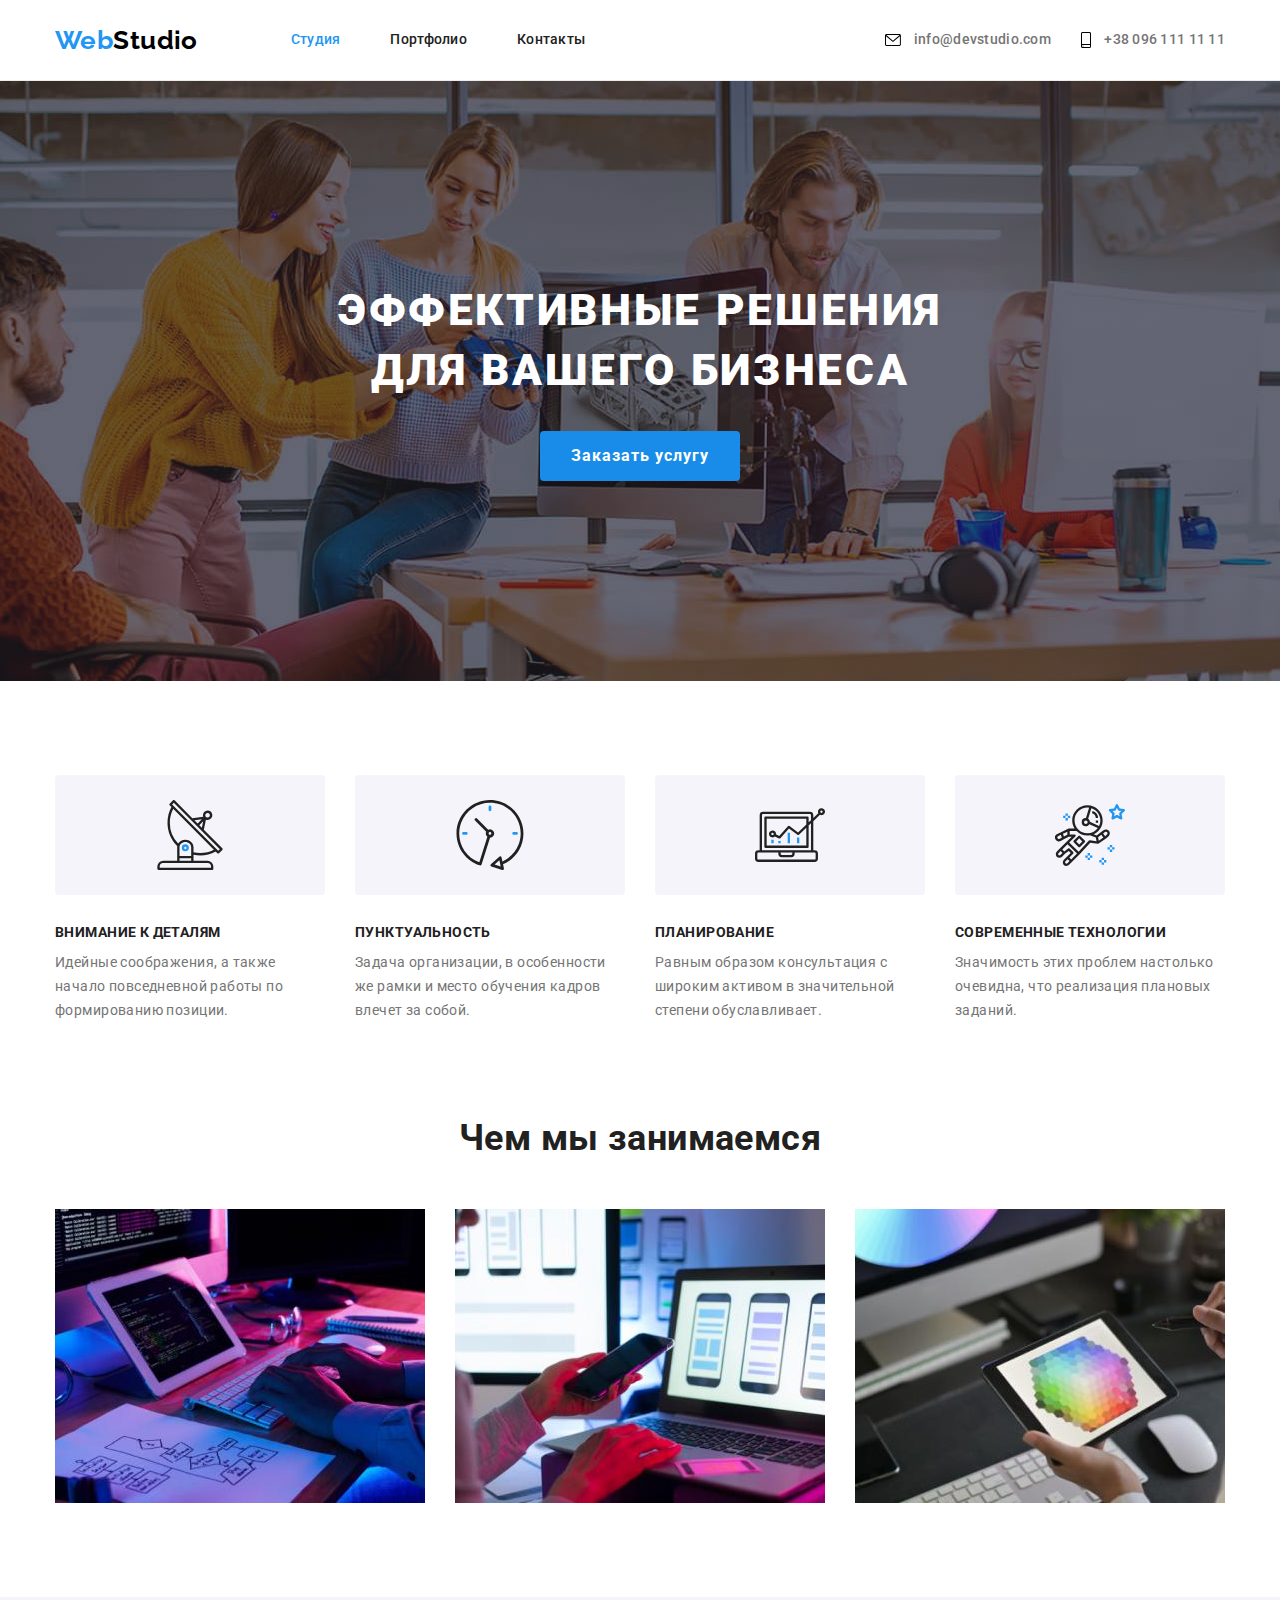
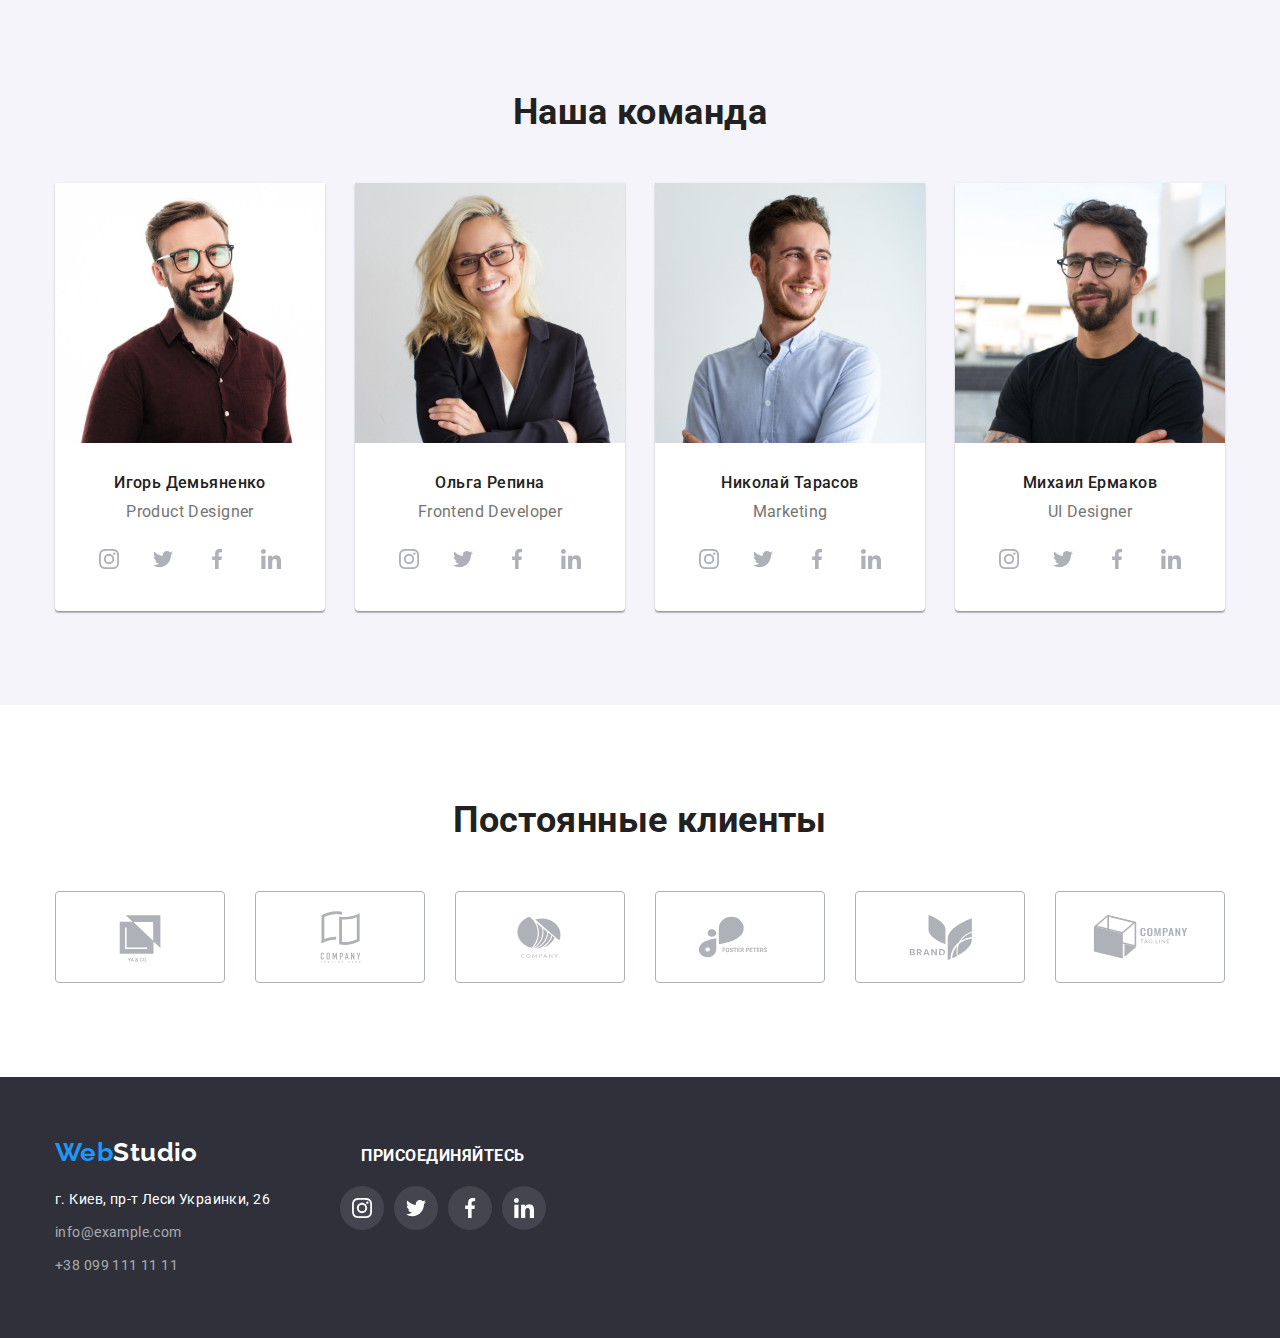
==== index.html @ 1af87696 "homework" ====
<!DOCTYPE html>
<html lang="ru">
    <head>
        <meta charset="UTF-8" />
        <meta http-equiv="X-UA-Compatible" content="IE=edge" />
        <meta name="viewport" content="width=device-width, initial-scale=1.0" />
        <link rel="preconnect" href="https://fonts.googleapis.com" />
        <link rel="preconnect" href="https://fonts.gstatic.com" crossorigin />
        <link
            href="https://fonts.googleapis.com/css2?family=Raleway:wght@700&family=Roboto:wght@400;500;700;900&display=swap"
            rel="stylesheet"
        />
        <link
            rel="stylesheet"
            href=" https://cdnjs.cloudflare.com/ajax/libs/modern-normalize/1.1.0/modern-normalize.min.css"
        />
        <link rel="stylesheet" href="./css/styles.css" />
        <title>Студия</title>
    </head>
    <body>
        <!--            Шапка страницы          -->
        <header class="header">
            <div class="container holder">
                <nav class="header-nav holder">
                    <a class="logo-header" href="./index.html"
                        ><span class="web-logo">Web</span>Studio</a
                    >
                    <ul class="navigation list holder">
                        <li class="nav-item">
                            <a class="navigation-link current" href="./index.html">Студия</a>
                        </li>
                        <li class="nav-item">
                            <a class="navigation-link" href="./portfolio.html">Портфолио</a>
                        </li>
                        <li class="nav-item">
                            <a class="navigation-link" href="">Контакты</a>
                        </li>
                    </ul>
                </nav>
                <ul class="contacts-list list holder">
                    <li class="contacts-list-item">
                        <a class="header-contacts" href="mailto:info@devstudio.com">
                            <svg class="header-contacts-icon" width="16" height="12">
                                <use href="./images/icons.svg#icon-envelope"></use>
                            </svg>
                            info@devstudio.com</a
                        >
                    </li>
                    <li class="contacts-list-item">
                        <a class="header-contacts" href="tel:+380961111111">
                            <svg class="header-contacts-icon" width="10" height="16">
                                <use href="./images/icons.svg#icon-smartphone"></use>
                            </svg>
                            +38 096 111 11 11</a
                        >
                    </li>
                </ul>
            </div>
        </header>

        <main>
            <!-- Герой -->
            <section class="hero">
                <div class="hero-box container">
                    <h1 class="hero-title">Эффективные решения для вашего бизнеса</h1>
                    <button type="button" class="hero-button">Заказать услугу</button>
                </div>
            </section>

            <!--        Преимущества        -->

            <section class="features section">
                <div class="container features-box">
                    <ul class="features-list list holder">
                        <li class="features-item">
                            <div class="features-icon">
                                <svg width="70" height="70">
                                    <use href="./images/icons.svg#icon-antenna"></use>
                                </svg>
                            </div>
                            <h3 class="features-title">Внимание к деталям</h3>
                            <p class="features-description">
                                Идейные соображения, а также начало повседневной работы по
                                формированию позиции.
                            </p>
                        </li>
                        <li class="features-item">
                            <div class="features-icon">
                                <svg width="70" height="70">
                                    <use href="./images/icons.svg#icon-clock"></use>
                                </svg>
                            </div>
                            <h3 class="features-title">Пунктуальность</h3>
                            <p class="features-description">
                                Задача организации, в особенности же рамки и место обучения кадров
                                влечет за собой.
                            </p>
                        </li>
                        <li class="features-item icon-diagram">
                            <div class="features-icon">
                                <svg width="70" height="70">
                                    <use href="./images/icons.svg#icon-diagram"></use>
                                </svg>
                            </div>
                            <h3 class="features-title">Планирование</h3>
                            <p class="features-description">
                                Равным образом консультация с широким активом в значительной степени
                                обуславливает.
                            </p>
                        </li>
                        <li class="features-item icon-astronaut">
                            <div class="features-icon">
                                <svg width="70" height="70">
                                    <use href="./images/icons.svg#icon-astronaut"></use>
                                </svg>
                            </div>
                            <h3 class="features-title">Современные технологии</h3>
                            <p class="features-description">
                                Значимость этих проблем настолько очевидна, что реализация плановых
                                заданий.
                            </p>
                        </li>
                    </ul>
                </div>
            </section>

            <!--                        услуги                -->

            <section class="activity">
                <div class="activity-work container">
                    <h2 class="activity-work-title">Чем мы занимаемся</h2>
                    <ul class="activity-work-list list holder">
                        <li class="activity-work-item">
                            <img
                                class="activity-work-img"
                                src="./images/img1.jpg"
                                alt="Написание кода"
                                width="370"
                            />
                        </li>
                        <li class="activity-work-item">
                            <img
                                class="activity-work-img"
                                src="./images/img2.jpg"
                                alt="Адаптация сайта"
                                width="370"
                            />
                        </li>
                        <li class="activity-work-item">
                            <img
                                class="activity-work-img"
                                src="./images/img3.jpg"
                                alt="Разработка дизайна"
                                width="370"
                            />
                        </li>
                    </ul>
                </div>
            </section>

            <!--            Наша команда        -->

            <section class="team section">
                <div class="container team-box">
                    <h2 class="team-title">Наша команда</h2>
                    <ul class="team-list list holder">
                        <li class="team-item">
                            <img src="./images/teamcard1.jpg" alt="Игорь Демьяненко" width="270" />
                            <h3 class="team-worker-title">Игорь Демьяненко</h3>
                            <p class="team-worker-speciality">Product Designer</p>
                            <ul class="team-soc list">
                                <li class="team-soc-item">
                                    <a href="" class="team-soc-link">
                                        <svg class="team-soc-icon" width="20" height="20">
                                            <use href="./images/icons.svg#icon-instagram"></use>
                                        </svg>
                                    </a>
                                </li>
                                <li class="team-soc-item">
                                    <a href="" class="team-soc-link">
                                        <svg class="team-soc-icon" width="20" height="20">
                                            <use href="./images/icons.svg#icon-twitter"></use>
                                        </svg>
                                    </a>
                                </li>
                                <li class="team-soc-item">
                                    <a href="" class="team-soc-link">
                                        <svg class="team-soc-icon" width="20" height="20">
                                            <use href="./images/icons.svg#icon-facebook"></use>
                                        </svg>
                                    </a>
                                </li>
                                <li class="team-soc-item">
                                    <a href="" class="team-soc-link">
                                        <svg class="team-soc-icon" width="20" height="20">
                                            <use href="./images/icons.svg#icon-linkedin"></use>
                                        </svg>
                                    </a>
                                </li>
                            </ul>
                        </li>
                        <li class="team-item">
                            <img src="./images/teamcard2.jpg" alt="Ольга Репина" width="270" />
                            <h3 class="team-worker-title">Ольга Репина</h3>
                            <p class="team-worker-speciality">Frontend Developer</p>
                            <ul class="team-soc list">
                                <li class="team-soc-item">
                                    <a href="" class="team-soc-link">
                                        <svg class="team-soc-icon" width="20" height="20">
                                            <use href="./images/icons.svg#icon-instagram"></use>
                                        </svg>
                                    </a>
                                </li>
                                <li class="team-soc-item">
                                    <a href="" class="team-soc-link">
                                        <svg class="team-soc-icon" width="20" height="20">
                                            <use href="./images/icons.svg#icon-twitter"></use>
                                        </svg>
                                    </a>
                                </li>
                                <li class="team-soc-item">
                                    <a href="" class="team-soc-link">
                                        <svg class="team-soc-icon" width="20" height="20">
                                            <use href="./images/icons.svg#icon-facebook"></use>
                                        </svg>
                                    </a>
                                </li>
                                <li class="team-soc-item">
                                    <a href="" class="team-soc-link">
                                        <svg class="team-soc-icon" width="20" height="20">
                                            <use href="./images/icons.svg#icon-linkedin"></use>
                                        </svg>
                                    </a>
                                </li>
                            </ul>
                        </li>
                        <li class="team-item">
                            <img src="./images/teamcard3.jpg" alt="Николай Тарасов" width="270" />
                            <h3 class="team-worker-title">Николай Тарасов</h3>
                            <p class="team-worker-speciality">Marketing</p>
                            <ul class="team-soc list">
                                <li class="team-soc-item">
                                    <a href="" class="team-soc-link">
                                        <svg class="team-soc-icon" width="20" height="20">
                                            <use href="./images/icons.svg#icon-instagram"></use>
                                        </svg>
                                    </a>
                                </li>
                                <li class="team-soc-item">
                                    <a href="" class="team-soc-link">
                                        <svg class="team-soc-icon" width="20" height="20">
                                            <use href="./images/icons.svg#icon-twitter"></use>
                                        </svg>
                                    </a>
                                </li>
                                <li class="team-soc-item">
                                    <a href="" class="team-soc-link">
                                        <svg class="team-soc-icon" width="20" height="20">
                                            <use href="./images/icons.svg#icon-facebook"></use>
                                        </svg>
                                    </a>
                                </li>
                                <li class="team-soc-item">
                                    <a href="" class="team-soc-link">
                                        <svg class="team-soc-icon" width="20" height="20">
                                            <use href="./images/icons.svg#icon-linkedin"></use>
                                        </svg>
                                    </a>
                                </li>
                            </ul>
                        </li>
                        <li class="team-item">
                            <img src="./images/teamcard4.jpg" alt="Михаил Ермаков" width="270" />
                            <h3 class="team-worker-title">Михаил Ермаков</h3>
                            <p class="team-worker-speciality">UI Designer</p>
                            <ul class="team-soc list">
                                <li class="team-soc-item">
                                    <a href="" class="team-soc-link">
                                        <svg class="team-soc-icon" width="20" height="20">
                                            <use href="./images/icons.svg#icon-instagram"></use>
                                        </svg>
                                    </a>
                                </li>
                                <li class="team-soc-item">
                                    <a href="" class="team-soc-link">
                                        <svg class="team-soc-icon" width="20" height="20">
                                            <use href="./images/icons.svg#icon-twitter"></use>
                                        </svg>
                                    </a>
                                </li>
                                <li class="team-soc-item">
                                    <a href="" class="team-soc-link">
                                        <svg class="team-soc-icon" width="20" height="20">
                                            <use href="./images/icons.svg#icon-facebook"></use>
                                        </svg>
                                    </a>
                                </li>
                                <li class="team-soc-item">
                                    <a href="" class="team-soc-link">
                                        <svg class="team-soc-icon" width="20" height="20">
                                            <use href="./images/icons.svg#icon-linkedin"></use>
                                        </svg>
                                    </a>
                                </li>
                            </ul>
                        </li>
                    </ul>
                </div>
            </section>
        </main>

        <!--                     Наши клиенты                    -->
        <section class="clients section">
            <div class="clients-box container">
                <h2 class="clients-title">Постоянные клиенты</h2>
                <ul class="clients-list holder list">
                    <li class="clients-list-item">
                        <a class="clients-list-link" href="">
                            <svg class="client-icon" width="106" height="60">
                                <use href="./images/icons.svg#icon-company-1"></use>
                            </svg>
                        </a>
                    </li>
                    <li class="clients-list-item">
                        <a class="clients-list-link" href="">
                            <svg class="client-icon" width="106" height="60">
                                <use href="./images/icons.svg#icon-company-2"></use>
                            </svg>
                        </a>
                    </li>
                    <li class="clients-list-item">
                        <a class="clients-list-link" href="">
                            <svg class="client-icon" width="106" height="60">
                                <use href="./images/icons.svg#icon-company-3"></use>
                            </svg>
                        </a>
                    </li>
                    <li class="clients-list-item">
                        <a class="clients-list-link" href="">
                            <svg class="client-icon" width="106" height="60">
                                <use href="./images/icons.svg#icon-company-4"></use>
                            </svg>
                        </a>
                    </li>
                    <li class="clients-list-item">
                        <a class="clients-list-link" href="">
                            <svg class="client-icon" width="106" height="60">
                                <use href="./images/icons.svg#icon-company-5"></use>
                            </svg>
                        </a>
                    </li>
                    <li class="clients-list-item">
                        <a class="clients-list-link" href="">
                            <svg class="client-icon" width="106" height="60">
                                <use href="./images/icons.svg#icon-company-6"></use>
                            </svg>
                        </a>
                    </li>
                </ul>
            </div>
        </section>

        <!--               Подвал                        -->

        <footer class="footer">
            <div class="footer-box container holder">
                <div class="footer-address">
                    <a class="logo-footer" href="./index.html"
                        ><span class="web-logo">Web</span>Studio</a
                    >
                    <address>
                        <ul class="footer-list list">
                            <li class="footer-list-item">
                                <a
                                    class="map"
                                    href="https://goo.gl/maps/n5isGS4fZseWLgrKA"
                                    target="_blank"
                                    >г. Киев, пр-т Леси Украинки, 26</a
                                >
                            </li>
                            <li class="footer-list-item">
                                <a class="contacts-footer" href="mailto:info@example.com"
                                    >info@example.com</a
                                >
                            </li>
                            <li class="footer-list-item">
                                <a class="contacts-footer" href="tel:+380991111111"
                                    >+38 099 111 11 11</a
                                >
                            </li>
                        </ul>
                    </address>
                </div>
                <div class="footer-join">
                    <h3 class="footer-join-title">Присоединяйтесь</h3>
                    <ul class="footer-join-list holder list">
                        <li class="footer-join-item">
                            <a class="footer-join-link" href="">
                                <svg class="footer-join-icon" width="20" height="20">
                                    <use href="./images/icons.svg#icon-instagram"></use>
                                </svg>
                            </a>
                        </li>
                        <li class="footer-join-item">
                            <a class="footer-join-link" href="">
                                <svg class="footer-join-icon" width="20" height="20">
                                    <use href="./images/icons.svg#icon-twitter"></use>
                                </svg>
                            </a>
                        </li>
                        <li class="footer-join-item">
                            <a class="footer-join-link" href="">
                                <svg class="footer-join-icon" width="20" height="20">
                                    <use href="./images/icons.svg#icon-facebook"></use>
                                </svg>
                            </a>
                        </li>
                        <li class="footer-join-item">
                            <a class="footer-join-link" href="">
                                <svg class="footer-join-icon" width="20" height="20">
                                    <use href="./images/icons.svg#icon-linkedin"></use>
                                </svg>
                            </a>
                        </li>
                    </ul>
                </div>
            </div>
        </footer>
    </body>
</html>
---- css/styles.css ----
/* общие */
:root {
    --our-team-bg-color: #f5f4fa;
    --footer-hero-bg-color: #2f303a;
    --logo-color: #000000;
    --secondary-color: #757575;
    --hero-color: #ffffff;
    --accent-color: #2196f3;
    --button-color: #188ce8;
    --transparent-color: rgba(255, 255, 255, 0.6);
    --border-line-color: #ececec;
    --portfolio-border-color: #eeeeee;
    --icon-hover-color: #ffffff;
    --icon-fill: #afb1b8;
    --clients-border-color: rgba(175, 177, 184, 1);
    --footer-bg-soc: rgba(255, 255, 255, 0.1);
}

html {
    box-sizing: border-box;
}

*,
*::before,
*::after {
    box-sizing: inherit;
}

body {
    background-color: #ffffff;
    color: #212121;
    font-family: 'Roboto', sans-serif;
    font-size: 14px;
    font-weight: normal;
    letter-spacing: 0.03em;
    margin: 0;
}
p,
h1,
h2,
h3 {
    margin: 0;
}

ul {
    margin: 0;
    padding: 0;
}

img {
    display: block;
    max-width: 100%;
    height: auto;
}

.list {
    list-style: none;
}

.container {
    width: 1200px;
    padding-left: 15px;
    padding-right: 15px;
    margin-left: auto;
    margin-right: auto;
}
.section {
    padding: 94px 0;
}

.holder {
    display: flex;
    align-items: center;
    justify-content: center;
}

/* хедер хедер хедер хедер хедер хедер хедер хедер хедер хедер */

.header {
    border-bottom: 1px solid var(--border-line-color);
}

.header-nav {
}

.web-logo {
    color: var(--accent-color);
}

.logo-header,
.logo-footer {
    color: var(--logo-color);
    text-decoration: none;
    font-family: 'Raleway', sans-serif;
    font-size: 26px;
    font-weight: 700;
    line-height: 1.19;
}

.logo-header {
    margin-right: 93px;
}

.navigation .nav-item:not(:last-child) {
    margin-right: 50px;
}

.navigation-link {
    color: #212121;
    text-decoration: none;
    font-weight: 500;
    line-height: 1.14;
    letter-spacing: 0.02em;
    padding: 32px 0;
    display: block;
}

.navigation-link:hover,
.contacts-footer:hover,
.map:hover {
    color: var(--accent-color);
}

.navigation-link:focus,
.contacts-footer:focus,
.map:focus {
    color: var(--accent-color);
}

.contacts-list {
    margin-left: auto;
}

.contacts-list-item:not(:last-child) {
    margin-right: 30px;
}

.header-contacts {
    color: var(--secondary-color);
    text-decoration: none;
    font-weight: 500;
    line-height: 1.14;
    letter-spacing: 0.02em;
    padding: 32px 0;
    display: block;
}

.header-contacts-icon {
    margin-right: 10px;
    vertical-align: middle;
}

.header-contacts:hover,
.header-contacts:focus {
    fill: var(--accent-color);
    color: var(--accent-color);
}

.current {
    color: var(--accent-color);
}

/* Герой Герой Герой Герой Герой Герой Герой Герой Герой Герой */

.hero {
    background-color: var(--footer-hero-bg-color);
    text-align: center;
    padding: 200px 0;
    max-width: 1600px;
    height: 600px;
    background-image: linear-gradient(rgba(47, 48, 58, 0.4), rgba(47, 48, 58, 0.4)),
        url(../images/Img.jpg);
    background-size: cover;
    background-position: center;
    background-repeat: no-repeat;
}

.hero-box {
}

.hero-title {
    color: var(--hero-color);
    font-size: 44px;
    text-transform: uppercase;
    font-weight: 900;
    line-height: 1.36;
    letter-spacing: 0.06em;
    width: 696px;
    margin-bottom: 30px;
    margin-left: auto;
    margin-right: auto;
}

.hero-button {
    border-radius: 4px;
    background-color: var(--button-color);
    color: var(--hero-color);
    border: none;
    cursor: pointer;
    min-width: 200px;
    height: 50px;
    font-size: 16px;
    font-family: inherit;
    font-weight: 700;
    line-height: 1.88;
    letter-spacing: 0.06em;
}

/* главный контент*/

/* преимущества преимущества преимущества преимущества */

.features {
}
.features-box {
}
.features-list {
}

.features-item {
    width: 270px;
}

.features-icon {
    display: flex;
    align-items: center;
    justify-content: center;
    padding: 25px;
    background-color: var(--our-team-bg-color);
    border-radius: 4px;
    margin-bottom: 30px;
}

.features-item:not(:last-child) {
    margin-right: 30px;
}

.features-title {
    font-weight: 700;
    line-height: 1.14;
    font-size: 14px;
    text-transform: uppercase;
    margin-bottom: 10px;
}

.features-description {
    color: var(--secondary-color);
    line-height: 1.71;
}

/*                Услуги             */

.activity {
    padding-bottom: 94px;
}

.activity-work-title {
    font-weight: 700;
    font-size: 36px;
    line-height: 1.17;
    text-align: center;
    margin-bottom: 50px;
}

.activity-work-list {
}
.activity-work-item:not(:last-child) {
    margin-right: 30px;
}
.activity-work-img {
}

/* наша команда наша команда наша команда наша команда */

.team {
    background-color: var(--our-team-bg-color);
}

.team-box {
}
.team-title {
    font-weight: 700;
    font-size: 36px;
    line-height: 1.17;
    text-align: center;
    margin-bottom: 50px;
}
.team-list {
}
.team-item:not(:last-child) {
    margin-right: 30px;
}

.team-item {
    background: var(--hero-color);
    box-shadow: 0px 1px 3px rgba(0, 0, 0, 0.12), 0px 1px 1px rgba(0, 0, 0, 0.14),
        0px 2px 1px rgba(0, 0, 0, 0.2);
    border-radius: 0px 0px 4px 4px;
    padding-bottom: 30px;
}

.team-worker-title {
    font-weight: 500;
    font-size: 16px;
    line-height: 1.19;
    text-align: center;
    padding-top: 30px;
}
.team-worker-speciality {
    color: var(--secondary-color);
    font-size: 16px;
    line-height: 1.19;
    text-align: center;
    margin-top: 10px;
    margin-bottom: 16px;
}

.team-soc {
    display: flex;
    justify-content: center;
    gap: 10px;
}

.team-soc-link {
    width: 44px;
    height: 44px;
    border-radius: 50%;
    display: flex;
    align-items: center;
    justify-content: center;
}

.team-soc-link:hover,
.team-soc-link:focus {
    background-color: var(--accent-color);
}

.team-soc-link:hover .team-soc-icon,
.team-soc-link:focus .team-soc-icon {
    fill: var(--icon-hover-color);
}

.team-soc-icon {
    fill: var(--icon-fill);
}

/*                      Наши клиенты                     */
.clients-box {
}

.clients-title {
    font-weight: 700;
    font-size: 36px;
    line-height: 1.17;
    text-align: center;
    margin-bottom: 50px;
}

.clients-list {
    gap: 30px;
}

.clients-list-item {
}

.clients-list-link {
    fill: var(--icon-fill);
    display: block;
    width: 170px;
    height: 92px;
    padding: 16px 32px;
    border: 1px solid var(--clients-border-color);
    border-radius: 4px;
}

.clients-list-link:hover,
.clients-list-link:focus {
    fill: var(--accent-color);
    border-color: var(--accent-color);
}

/* футер футер футер футер футер футер футер футер футер */

.footer {
    background-color: var(--footer-hero-bg-color);
    padding: 60px 0;
}

.footer-box {
    align-items: baseline;
}

.footer-address {
    margin-right: 70px;
}

.logo-footer {
    color: var(--hero-color);
    text-decoration: none;
    font-size: 26px;
}

.footer-list {
    line-height: 1.71;
    font-style: normal;
    margin-top: 20px;
}

.map {
    color: var(--hero-color);
    text-decoration: none;
    line-height: 1.71;
}

.footer-list-item:not(:last-child) {
    margin-bottom: 9px;
}

.contacts-footer {
    color: var(--transparent-color);
    text-decoration: none;
    line-height: 1.71;
}

.footer-join {
    width: 206px;
    margin-right: auto;
}

.footer-join-title {
    text-align: center;
    font-weight: 700;
    line-height: 1.14;
    letter-spacing: 0.03em;
    text-transform: uppercase;
    color: var(--hero-color);
    margin-bottom: 20px;
}

.footer-join-list {
    gap: 10px;
}

.footer-join-item {
}

.footer-join-link {
    width: 44px;
    height: 44px;
    border-radius: 50%;
    display: flex;
    align-items: center;
    justify-content: center;
    background-color: var(--footer-bg-soc);
}

.footer-join-link:hover,
.footer-join-link:focus {
    background-color: var(--accent-color);
}

.footer-join-link {
    fill: var(--hero-color);
}

/* Портфолио Портфолио Портфолио Портфолио Портфолио Портфолио */

.porfolio-box {
    flex-direction: column;
}

.porfolio-list {
    margin-bottom: 50px;
    justify-content: center;
}

.portfolio-btn:not(:last-child) {
    margin-right: 8px;
}

.portfolio-filter:hover,
.portfolio-filter:focus {
    background-color: var(--accent-color);
    color: var(--hero-color);
    box-shadow: 0px 3px 1px rgba(0, 0, 0, 0.1), 0px 1px 2px rgba(0, 0, 0, 0.08),
        0px 2px 2px rgba(0, 0, 0, 0.12);
}
.portfolio-filter {
    background-color: var(--our-team-bg-color);
    border: none;
    border-radius: 4px;
    cursor: pointer;
    font-family: inherit;
    font-size: 16px;
    font-weight: 500;
    line-height: 1.62;
    text-align: center;
    padding: 6px 22px;
}

.portfolio-cards {
    flex-wrap: wrap;
    margin-left: -30px;
    margin-top: -30px;
}

.portfolio-cards-item {
    margin-left: 30px;
    margin-top: 30px;
    flex-basis: calc(100% / 3-30px);
    width: 370px;
height: 404px;
}

.portfolio-link:hover,
.portfolio-link:focus {
    box-shadow: 0px 1px 1px rgba(0, 0, 0, 0.12), 0px 4px 4px rgba(0, 0, 0, 0.06),
        1px 4px 6px rgba(0, 0, 0, 0.16);
}

.portfolio-link {
    display: block;
    text-decoration: none;
    color: inherit;
}

.portfolio-card-content {
    border: 1px solid var(--portfolio-border-color);
    border-top: none;
    padding: 20px 24px;
}

.portfolio-title {
    font-weight: 700;
    font-size: 18px;
    line-height: 2;
    letter-spacing: 0.06em;
    margin-bottom: 4px;
}
.portfolio-description {
    font-size: 16px;
    line-height: 1.88;
    color: var(--secondary-color);
}
/* outline: 1px solid tomato; */
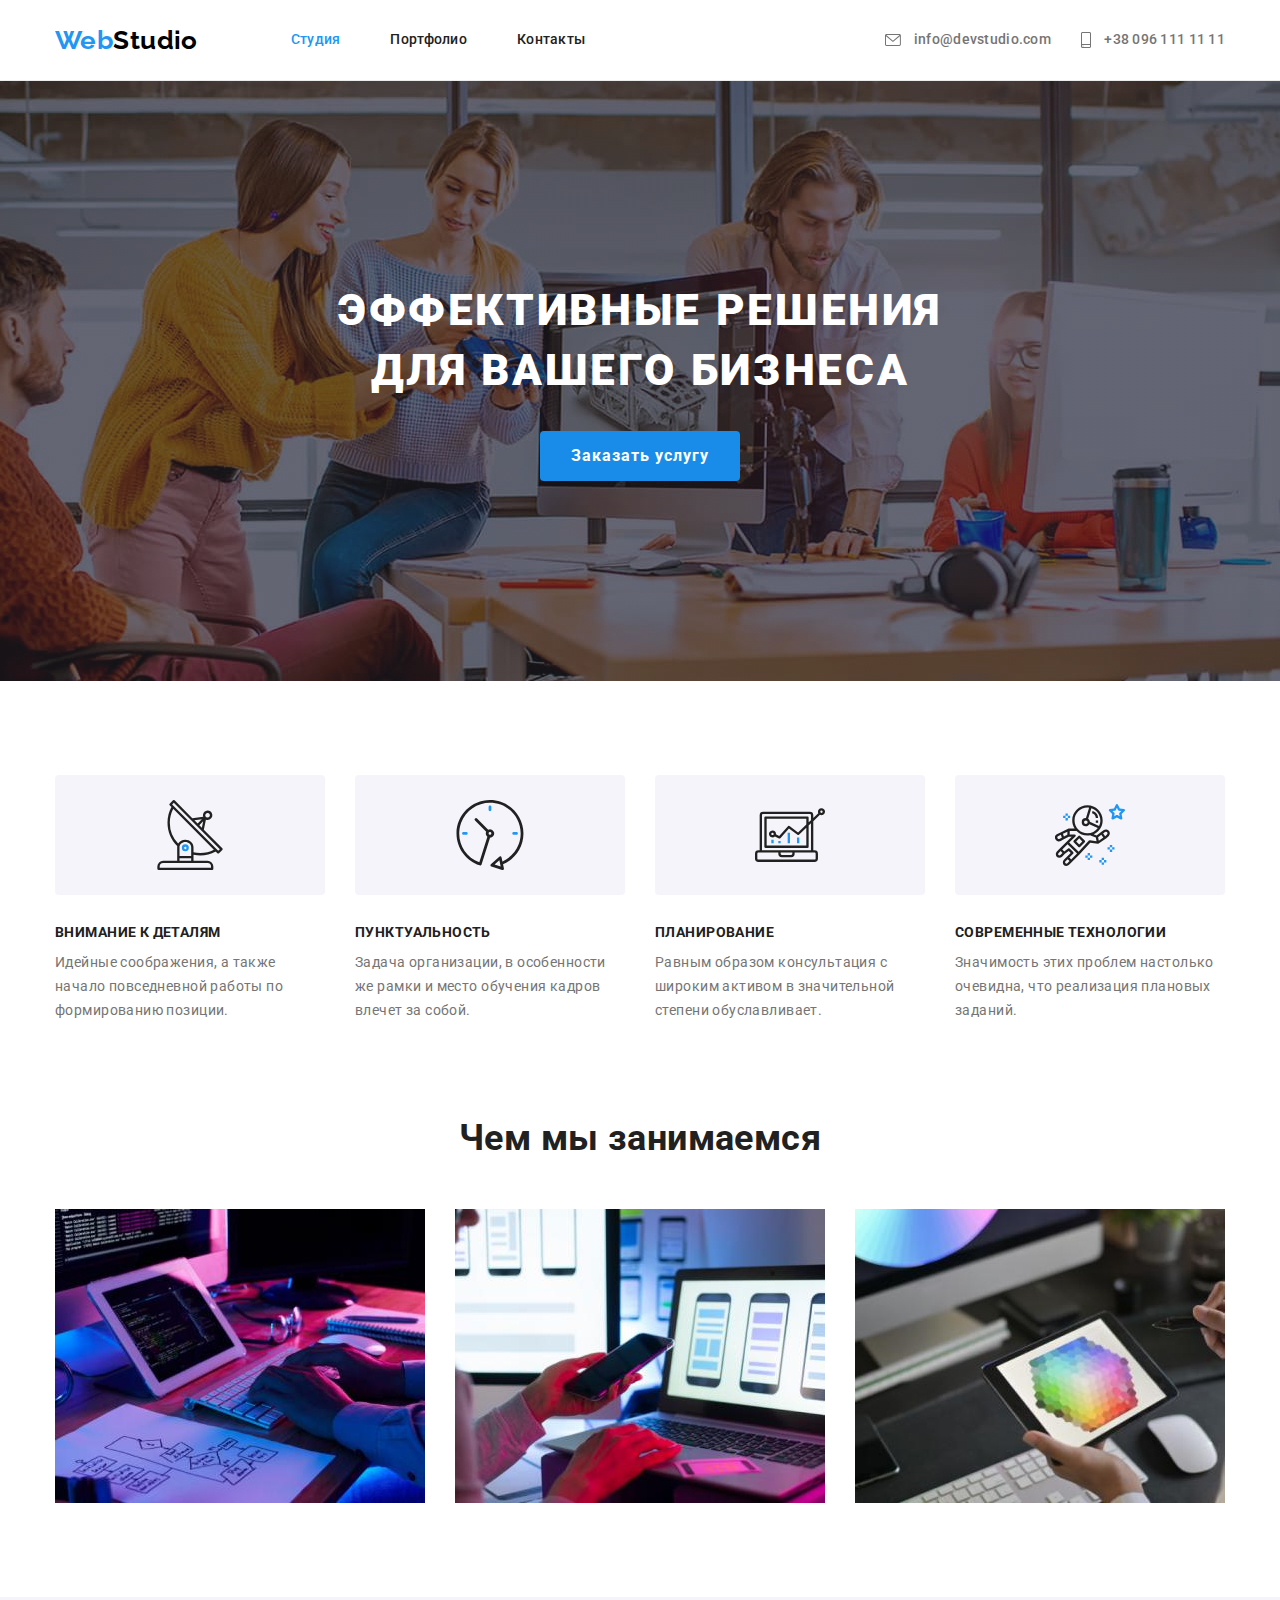
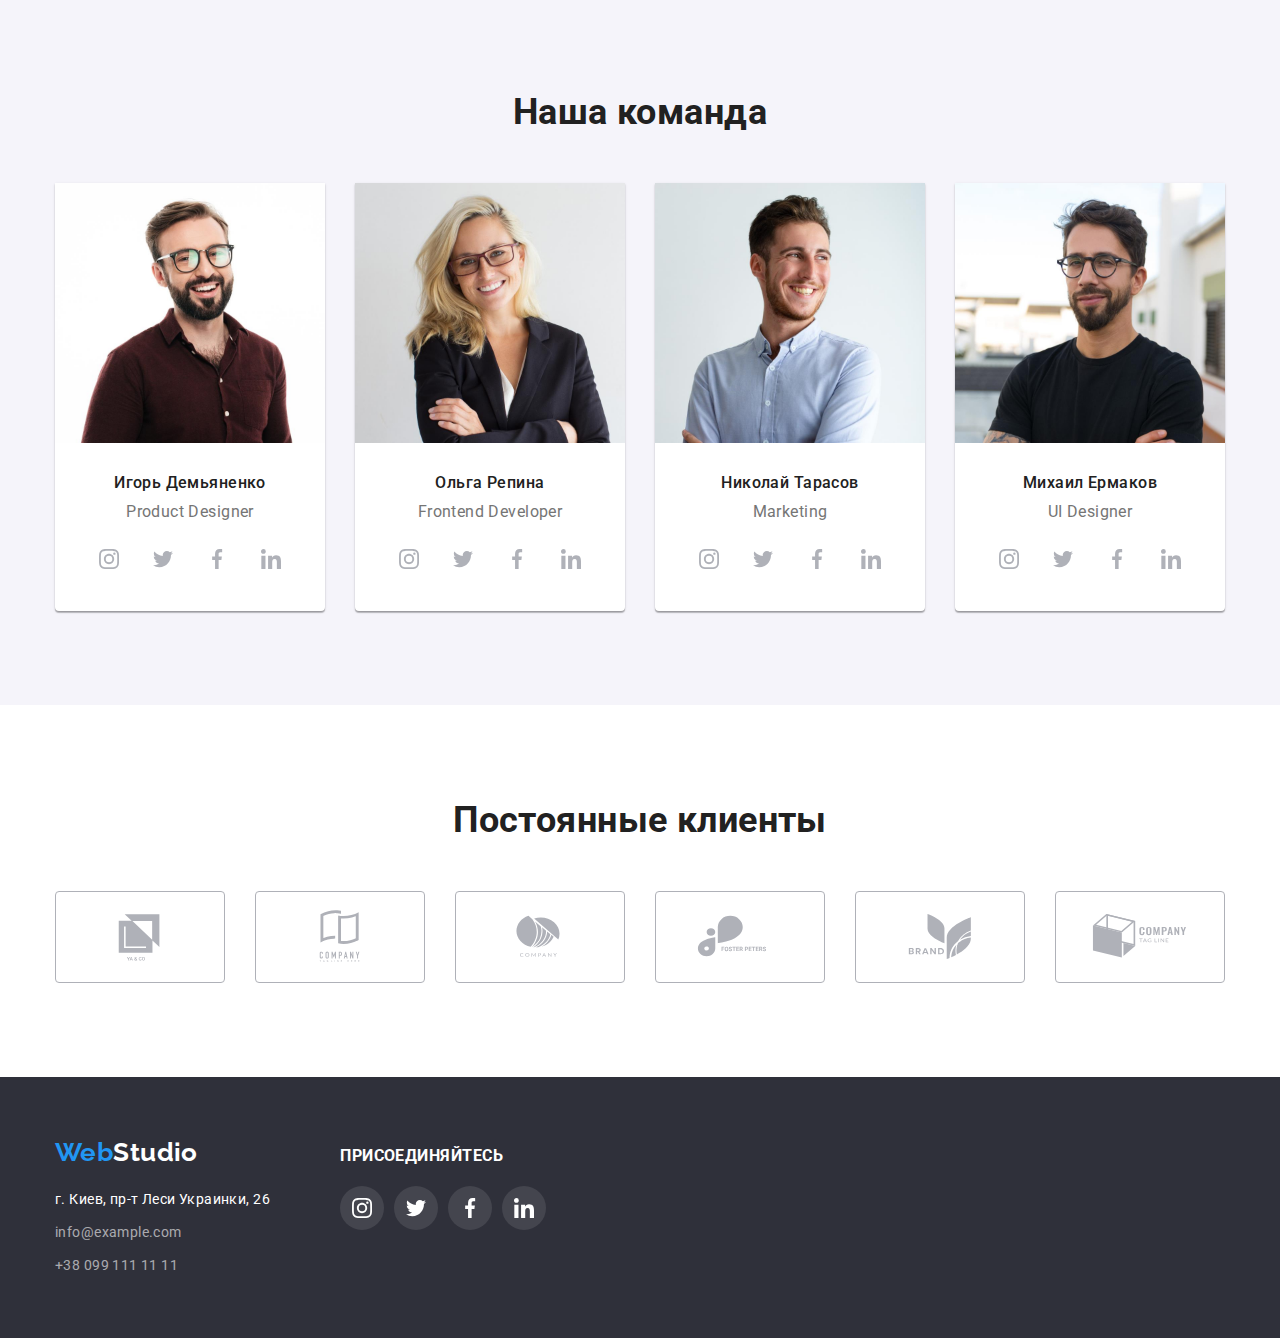
==== commit 6fd86a90: "rework" ====
--- a/index.html
+++ b/index.html
@@ -39,7 +39,7 @@
                 </nav>
                 <ul class="contacts-list list holder">
                     <li class="contacts-list-item">
-                        <a class="header-contacts" href="mailto:info@devstudio.com">
+                        <a class="header-contacts holder" href="mailto:info@devstudio.com">
                             <svg class="header-contacts-icon" width="16" height="12">
                                 <use href="./images/icons.svg#icon-envelope"></use>
                             </svg>
@@ -47,7 +47,7 @@
                         >
                     </li>
                     <li class="contacts-list-item">
-                        <a class="header-contacts" href="tel:+380961111111">
+                        <a class="header-contacts holder" href="tel:+380961111111">
                             <svg class="header-contacts-icon" width="10" height="16">
                                 <use href="./images/icons.svg#icon-smartphone"></use>
                             </svg>
@@ -315,42 +315,42 @@
                 <h2 class="clients-title">Постоянные клиенты</h2>
                 <ul class="clients-list holder list">
                     <li class="clients-list-item">
-                        <a class="clients-list-link" href="">
+                        <a class="clients-list-link holder" href="">
                             <svg class="client-icon" width="106" height="60">
                                 <use href="./images/icons.svg#icon-company-1"></use>
                             </svg>
                         </a>
                     </li>
                     <li class="clients-list-item">
-                        <a class="clients-list-link" href="">
+                        <a class="clients-list-link holder" href="">
                             <svg class="client-icon" width="106" height="60">
                                 <use href="./images/icons.svg#icon-company-2"></use>
                             </svg>
                         </a>
                     </li>
                     <li class="clients-list-item">
-                        <a class="clients-list-link" href="">
+                        <a class="clients-list-link holder" href="">
                             <svg class="client-icon" width="106" height="60">
                                 <use href="./images/icons.svg#icon-company-3"></use>
                             </svg>
                         </a>
                     </li>
                     <li class="clients-list-item">
-                        <a class="clients-list-link" href="">
+                        <a class="clients-list-link holder" href="">
                             <svg class="client-icon" width="106" height="60">
                                 <use href="./images/icons.svg#icon-company-4"></use>
                             </svg>
                         </a>
                     </li>
                     <li class="clients-list-item">
-                        <a class="clients-list-link" href="">
+                        <a class="clients-list-link holder" href="">
                             <svg class="client-icon" width="106" height="60">
                                 <use href="./images/icons.svg#icon-company-5"></use>
                             </svg>
                         </a>
                     </li>
                     <li class="clients-list-item">
-                        <a class="clients-list-link" href="">
+                        <a class="clients-list-link holder" href="">
                             <svg class="client-icon" width="106" height="60">
                                 <use href="./images/icons.svg#icon-company-6"></use>
                             </svg>
--- a/css/styles.css
+++ b/css/styles.css
@@ -148,6 +148,7 @@
 .header-contacts-icon {
     margin-right: 10px;
     vertical-align: middle;
+    fill: currentColor;
 }
 
 .header-contacts:hover,
@@ -225,7 +226,7 @@
     display: flex;
     align-items: center;
     justify-content: center;
-    padding: 25px;
+    height: 120px;
     background-color: var(--our-team-bg-color);
     border-radius: 4px;
     margin-bottom: 30px;
@@ -296,7 +297,7 @@
     box-shadow: 0px 1px 3px rgba(0, 0, 0, 0.12), 0px 1px 1px rgba(0, 0, 0, 0.14),
         0px 2px 1px rgba(0, 0, 0, 0.2);
     border-radius: 0px 0px 4px 4px;
-    padding-bottom: 30px;
+    
 }
 
 .team-worker-title {
@@ -319,6 +320,7 @@
     display: flex;
     justify-content: center;
     gap: 10px;
+    padding-bottom: 30px;
 }
 
 .team-soc-link {
@@ -365,10 +367,8 @@
 
 .clients-list-link {
     fill: var(--icon-fill);
-    display: block;
     width: 170px;
     height: 92px;
-    padding: 16px 32px;
     border: 1px solid var(--clients-border-color);
     border-radius: 4px;
 }
@@ -428,7 +428,6 @@
 }
 
 .footer-join-title {
-    text-align: center;
     font-weight: 700;
     line-height: 1.14;
     letter-spacing: 0.03em;
